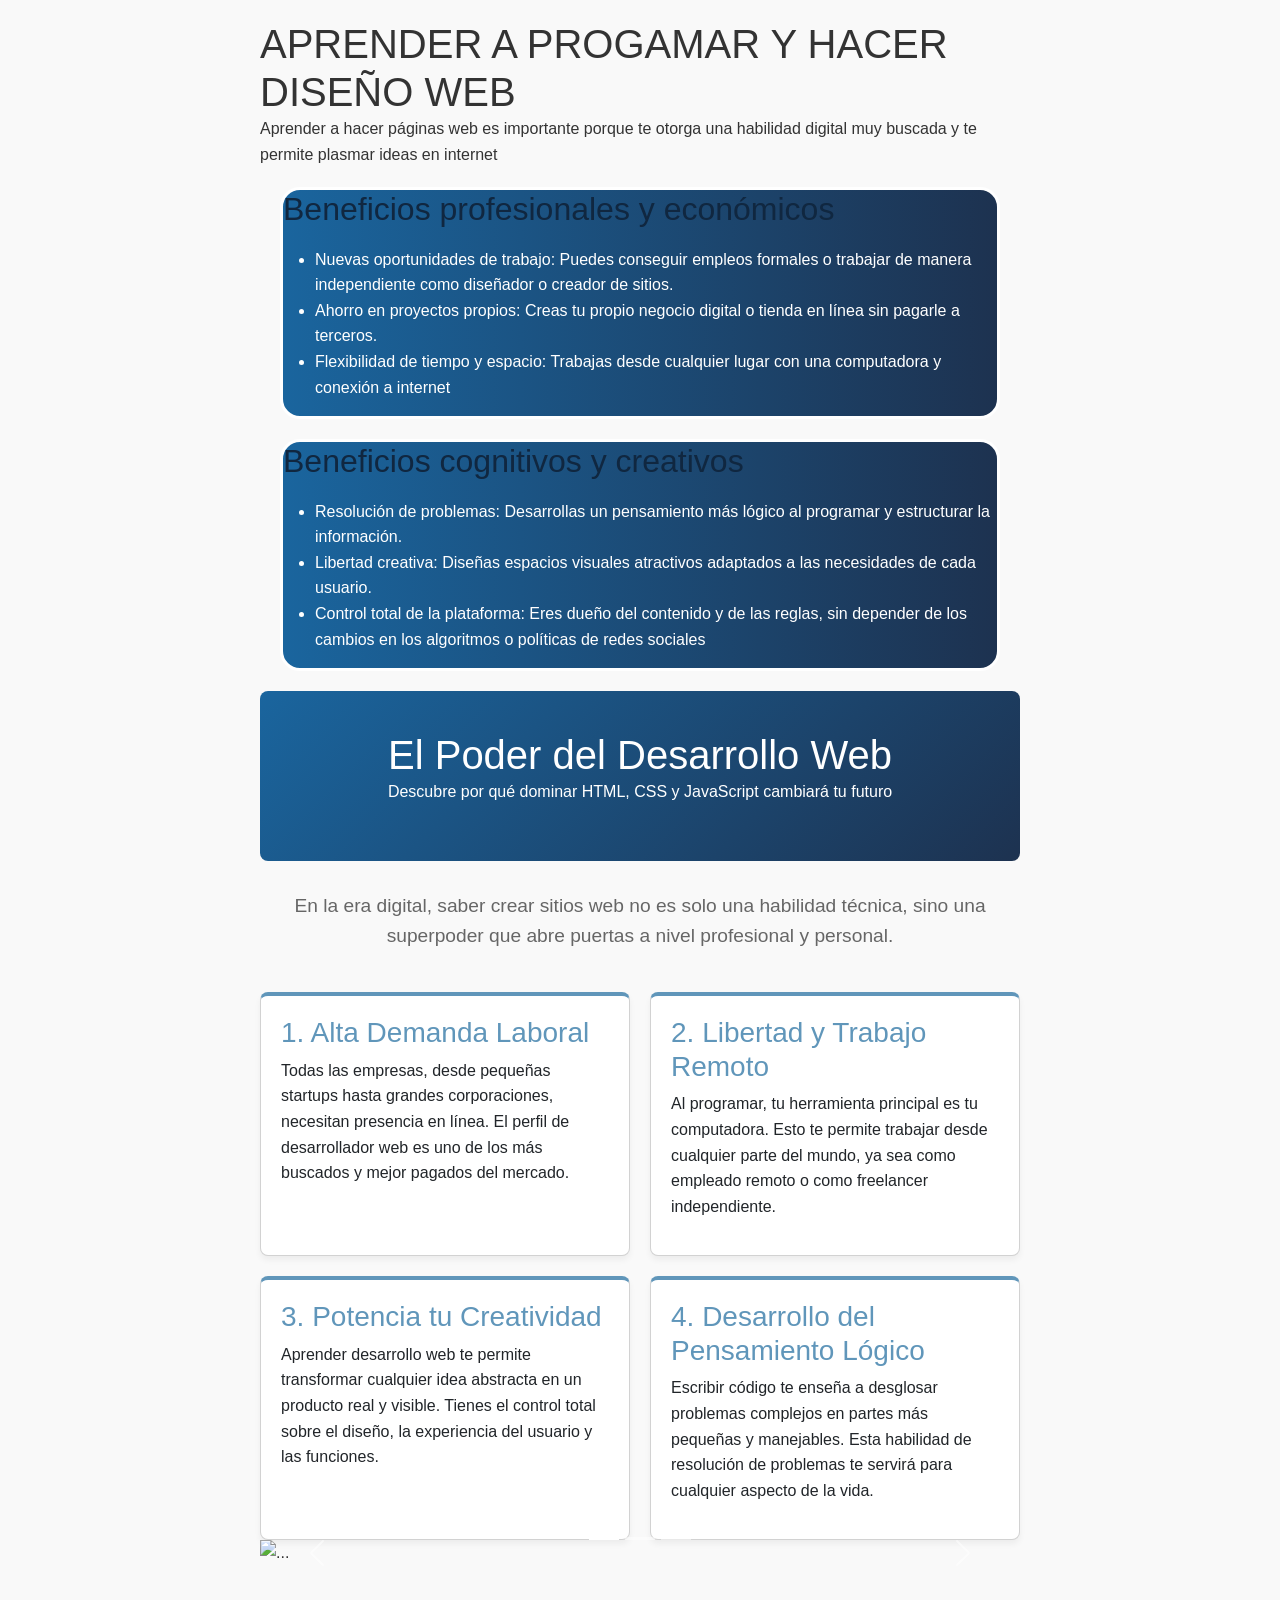
==== diseñoweb.html @ 7d5be882 "DISEÑO WEB HTML TERMINADO" ====
<!DOCTYPE html>
<html lang="en">
<head>
    <meta charset="UTF-8">
    <meta name="viewport" content="width=device-width, initial-scale=1.0">
    <title>Document</title>
    <link href="https://cdn.jsdelivr.net/npm/bootstrap@5.3.8/dist/css/bootstrap.min.css" rel="stylesheet" integrity="sha384-sRIl4kxILFvY47J16cr9ZwB07vP4J8+LH7qKQnuqkuIAvNWLzeN8tE5YBujZqJLB" crossorigin="anonymous">
    <link rel="stylesheet" href="diseñoweb.css">
</head>
<body>
    <div class="TITULO">
        <h1 class="COLORDETITULO">APRENDER A PROGAMAR Y HACER DISEÑO WEB</h1>
    </div>
<p class="verdana">Aprender a hacer páginas web es importante porque te otorga una habilidad digital muy buscada y te permite plasmar ideas en internet</p>
<div class="padre">
    <div class="hijo">
        <h2>Beneficios profesionales y económicos</h2>
        <ul>
            <li class="verdana">Nuevas oportunidades de trabajo: Puedes conseguir empleos formales o trabajar de manera independiente como diseñador o creador de sitios.</li>
            <li class="verdana">Ahorro en proyectos propios: Creas tu propio negocio digital o tienda en línea sin pagarle a terceros.</li>
            <li class="verdana">Flexibilidad de tiempo y espacio: Trabajas desde cualquier lugar con una computadora y conexión a internet</li>
        </ul>
    </div>
    <div class="hijo">
        <h2>Beneficios cognitivos y creativos</h2>
        <ul>
            <li class="verdana">Resolución de problemas: Desarrollas un pensamiento más lógico al programar y estructurar la información.</li>
            <li class="verdana">Libertad creativa: Diseñas espacios visuales atractivos adaptados a las necesidades de cada usuario.</li>
            <li class="verdana">Control total de la plataforma: Eres dueño del contenido y de las reglas, sin depender de los cambios en los algoritmos o políticas de redes sociales</li>
        </ul>

    </div>
</div>
<header>
        <h1>El Poder del Desarrollo Web</h1>
        <p class="verdana">Descubre por qué dominar HTML, CSS y JavaScript cambiará tu futuro</p>
    </header>

    <main>
        <p class="intro">En la era digital, saber crear sitios web no es solo una habilidad técnica, sino una superpoder que abre puertas a nivel profesional y personal.</p>

        <section class="grid">
            <article class="card">
                <h3>1. Alta Demanda Laboral</h3>
                <p>Todas las empresas, desde pequeñas startups hasta grandes corporaciones, necesitan presencia en línea. El perfil de desarrollador web es uno de los más buscados y mejor pagados del mercado.</p>
            </article>

            <article class="card">
                <h3>2. Libertad y Trabajo Remoto</h3>
                <p>Al programar, tu herramienta principal es tu computadora. Esto te permite trabajar desde cualquier parte del mundo, ya sea como empleado remoto o como freelancer independiente.</p>
            </article>

            <article class="card">
                <h3>3. Potencia tu Creatividad</h3>
                <p>Aprender desarrollo web te permite transformar cualquier idea abstracta en un producto real y visible. Tienes el control total sobre el diseño, la experiencia del usuario y las funciones.</p>
            </article>

            <article class="card">
                <h3>4. Desarrollo del Pensamiento Lógico</h3>
                <p>Escribir código te enseña a desglosar problemas complejos en partes más pequeñas y manejables. Esta habilidad de resolución de problemas te servirá para cualquier aspecto de la vida.</p>
            </article>
        </section>
    </main>




    <div id="carouselExampleCaptions" class="carousel slide">
  <div class="carousel-indicators">
    <button type="button" data-bs-target="#carouselExampleCaptions" data-bs-slide-to="0" class="active" aria-current="true" aria-label="Slide 1"></button>
    <button type="button" data-bs-target="#carouselExampleCaptions" data-bs-slide-to="1" aria-label="Slide 2"></button>
    <button type="button" data-bs-target="#carouselExampleCaptions" data-bs-slide-to="2" aria-label="Slide 3"></button>
  </div>
  <div class="carousel-inner">
    <div class="carousel-item active">
      <img src="https://encrypted-tbn0.gstatic.com/images?q=tbn:ANd9GcTEuktuHYKWmiWRpZgf4Tc0tvu0WJHD9cLUKNe-_oJGt-K_xBBvZifW_YR-&s=10" class="d-block w-100" alt="...">
      <div class="carousel-caption d-none d-md-block">
        <h5>HTML</h5>
        <p>TU BASE PARA INICIAR!</p>
      </div>
    </div>
    <div class="carousel-item">
      <img src="https://www.aulacreactiva.com/wp-content/uploads/2020/09/IMG-1-diseno-web.jpg" class="d-block w-100" alt="...">
      <div class="carousel-caption d-none d-md-block">
        <h5>CSS</h5>
        <p>DALE COLOR A TU PÁGINA!</p>
      </div>
    </div>
    <div class="carousel-item">
      <img src="https://encrypted-tbn0.gstatic.com/images?q=tbn:ANd9GcQey32yrCgSbZi_J9kesJC7BcVLIo-4_-cTwmnC8yP9jCj3RYqhPXUyL6pV&s=10" class="d-block w-100" alt="...">
      <div class="carousel-caption d-none d-md-block">
        <h5>JAVASCRIPT</h5>
        <p>EJECUTA TUS PÁGINAS!</p>
      </div>
    </div>
  </div>
  <button class="carousel-control-prev" type="button" data-bs-target="#carouselExampleCaptions" data-bs-slide="prev">
    <span class="carousel-control-prev-icon" aria-hidden="true"></span>
    <span class="visually-hidden">Previous</span>
  </button>
  <button class="carousel-control-next" type="button" data-bs-target="#carouselExampleCaptions" data-bs-slide="next">
    <span class="carousel-control-next-icon" aria-hidden="true"></span>
    <span class="visually-hidden">Next</span>
  </button>
</div>













    <footer>
        
    </footer>








<script src="https://cdn.jsdelivr.net/npm/bootstrap@5.3.8/dist/js/bootstrap.bundle.min.js" integrity="sha384-FKyoEForCGlyvwx9Hj09JcYn3nv7wiPVlz7YYwJrWVcXK/BmnVDxM+D2scQbITxI" crossorigin="anonymous"></script>
</body>
</html>
---- diseñoweb.css ----
.titulo{
    color: #000000;
    
}


h2 {
    margin-bottom: 18px;
    color: #102740;
    font-size: 2rem;
    font-family: 'Segoe UI', Tahoma, Geneva, Verdana, sans-serif;
}

.hijo{
    margin: 20px;
    border-radius: 20px;
    border-style: solid;
    color: #ffffff;
    background: linear-gradient(to right, #1a659e, #1d3250);
    font-family: 'Segoe UI', Tahoma, Geneva, Verdana, sans-serif;
}
body {
            font-family: 'Segoe UI', Tahoma, Geneva, Verdana, sans-serif;
            line-height: 1.6;
            color: #333;
            max-width: 800px;
            margin: 0 auto;
            padding: 20px;
            background-color: #f9f9f9;
        }
        header {
            text-align: center;
            padding: 40px 0;
            background: linear-gradient(135deg, #1a659e 0%, #1d3250 100%);
            color: white;
            border-radius: 8px;
            margin-bottom: 30px;
        }
        h1 {
            margin: 0;
            font-size: 2.5rem;
        }
        .intro {
            font-size: 1.2rem;
            color: #666;
            text-align: center;
            margin-bottom: 40px;
        }
        .grid {
            display: grid;
            grid-template-columns: repeat(auto-fit, minmax(250px, 1fr));
            gap: 20px;
        }
        .card {
            background: white;
            padding: 20px;
            border-radius: 8px;
            box-shadow: 0 4px 6px rgba(0,0,0,0.05);
            border-top: 4px solid #6096ba;
            border-style: solid;
        }
        .card h3 {
            margin-top: 0;
            color: #6096ba;
        }
        footer {
            text-align: center;
            margin-top: 50px;
            padding: 20px;
            font-size: 0.9rem;
            color: #777;
        }

        .verdana{
            font-family: 'Segoe UI', Tahoma, Geneva, Verdana, sans-serif;
        }
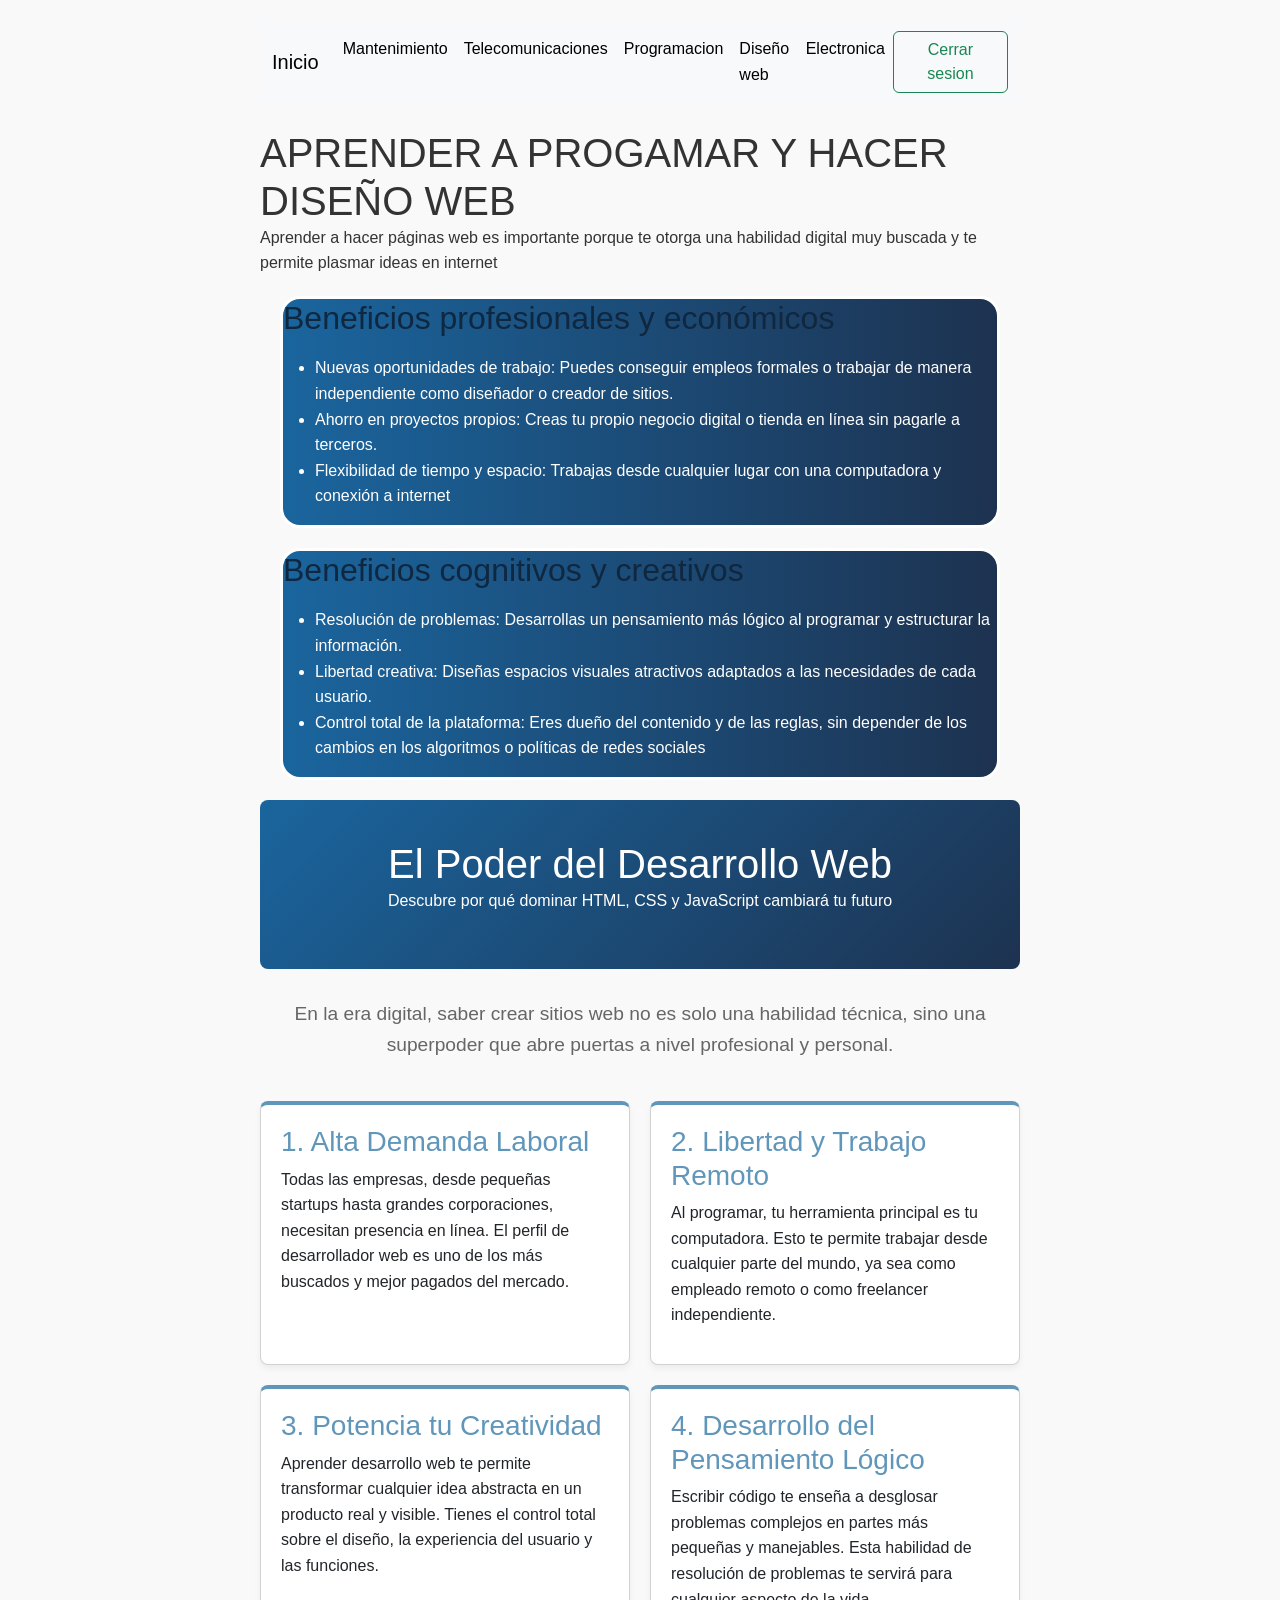
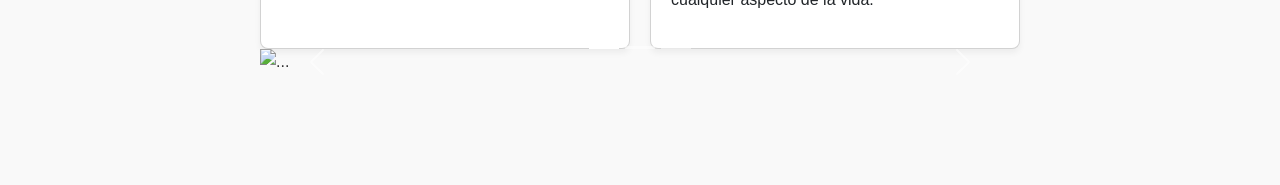
==== commit 183ed89c: "Configuracion de nav bar" ====
--- a/diseñoweb.html
+++ b/diseñoweb.html
@@ -6,8 +6,40 @@
     <title>Document</title>
     <link href="https://cdn.jsdelivr.net/npm/bootstrap@5.3.8/dist/css/bootstrap.min.css" rel="stylesheet" integrity="sha384-sRIl4kxILFvY47J16cr9ZwB07vP4J8+LH7qKQnuqkuIAvNWLzeN8tE5YBujZqJLB" crossorigin="anonymous">
     <link rel="stylesheet" href="diseñoweb.css">
+    <script src="jasperweb.js"></script>
 </head>
 <body>
+    <nav class="navbar navbar-expand-lg bg-body-tertiary">
+  <div class="container-fluid">
+    <a class="navbar-brand" href="MiCarrera.html">Inicio</a>
+    <button class="navbar-toggler" type="button" data-bs-toggle="collapse" data-bs-target="#navbarSupportedContent" aria-controls="navbarSupportedContent" aria-expanded="false" aria-label="Toggle navigation">
+      <span class="navbar-toggler-icon"></span>
+    </button>
+    <div class="collapse navbar-collapse" id="navbarSupportedContent">
+      <ul class="navbar-nav me-auto mb-2 mb-lg-0">
+        <li class="nav-item">
+          <a class="nav-link active" aria-current="page" href="Mantenimiento.html">Mantenimiento</a>
+        </li>
+        <li class="nav-item">
+          <a class="nav-link active" aria-current="page" href="Telecomunicaciones.html">Telecomunicaciones</a>
+        </li>
+        <li class="nav-item dropdown">
+          <a class="nav-link active" aria-current="page" href="Progra.html">Programacion</a>
+        </li>
+        <li class="nav-item">
+          <a class="nav-link active" aria-current="page" href="diseñoweb.html">Diseño web</a>
+        </li>
+        <li class="nav-item">
+          <a class="nav-link active" aria-current="page" href="ELECTRONICA.HTML">Electronica</a>
+        </li>
+      </ul>
+      <form class="d-flex" role="search" onsubmit="event.preventDefault();">
+        <button id="btnCerrarSesion" class="btn btn-outline-success" type="button" onclick="confirmarCierreSesion()">Cerrar sesion</button>
+      </form>
+    </div>
+  </div>
+</nav>
+    <br>
     <div class="TITULO">
         <h1 class="COLORDETITULO">APRENDER A PROGAMAR Y HACER DISEÑO WEB</h1>
     </div>
@@ -61,10 +93,6 @@
             </article>
         </section>
     </main>
-
-
-
-
     <div id="carouselExampleCaptions" class="carousel slide">
   <div class="carousel-indicators">
     <button type="button" data-bs-target="#carouselExampleCaptions" data-bs-slide-to="0" class="active" aria-current="true" aria-label="Slide 1"></button>
@@ -103,30 +131,9 @@
     <span class="visually-hidden">Next</span>
   </button>
 </div>
+    <footer>       
+    </footer>
+<script src="https://cdn.jsdelivr.net/npm/bootstrap@5.3.8/dist/js/bootstrap.bundle.min.js" integrity="sha384-FKyoEForCGlyvwx9Hj09JcYn3nv7wiPVlz7YYwJrWVcXK/BmnVDxM+D2scQbITxI" crossorigin="anonymous"></script>
 
-
-
-
-
-
-
-
-
-
-
-
-
-    <footer>
-        
-    </footer>
-
-
-
-
-
-
-
-
-<script src="https://cdn.jsdelivr.net/npm/bootstrap@5.3.8/dist/js/bootstrap.bundle.min.js" integrity="sha384-FKyoEForCGlyvwx9Hj09JcYn3nv7wiPVlz7YYwJrWVcXK/BmnVDxM+D2scQbITxI" crossorigin="anonymous"></script>
 </body>
 </html>
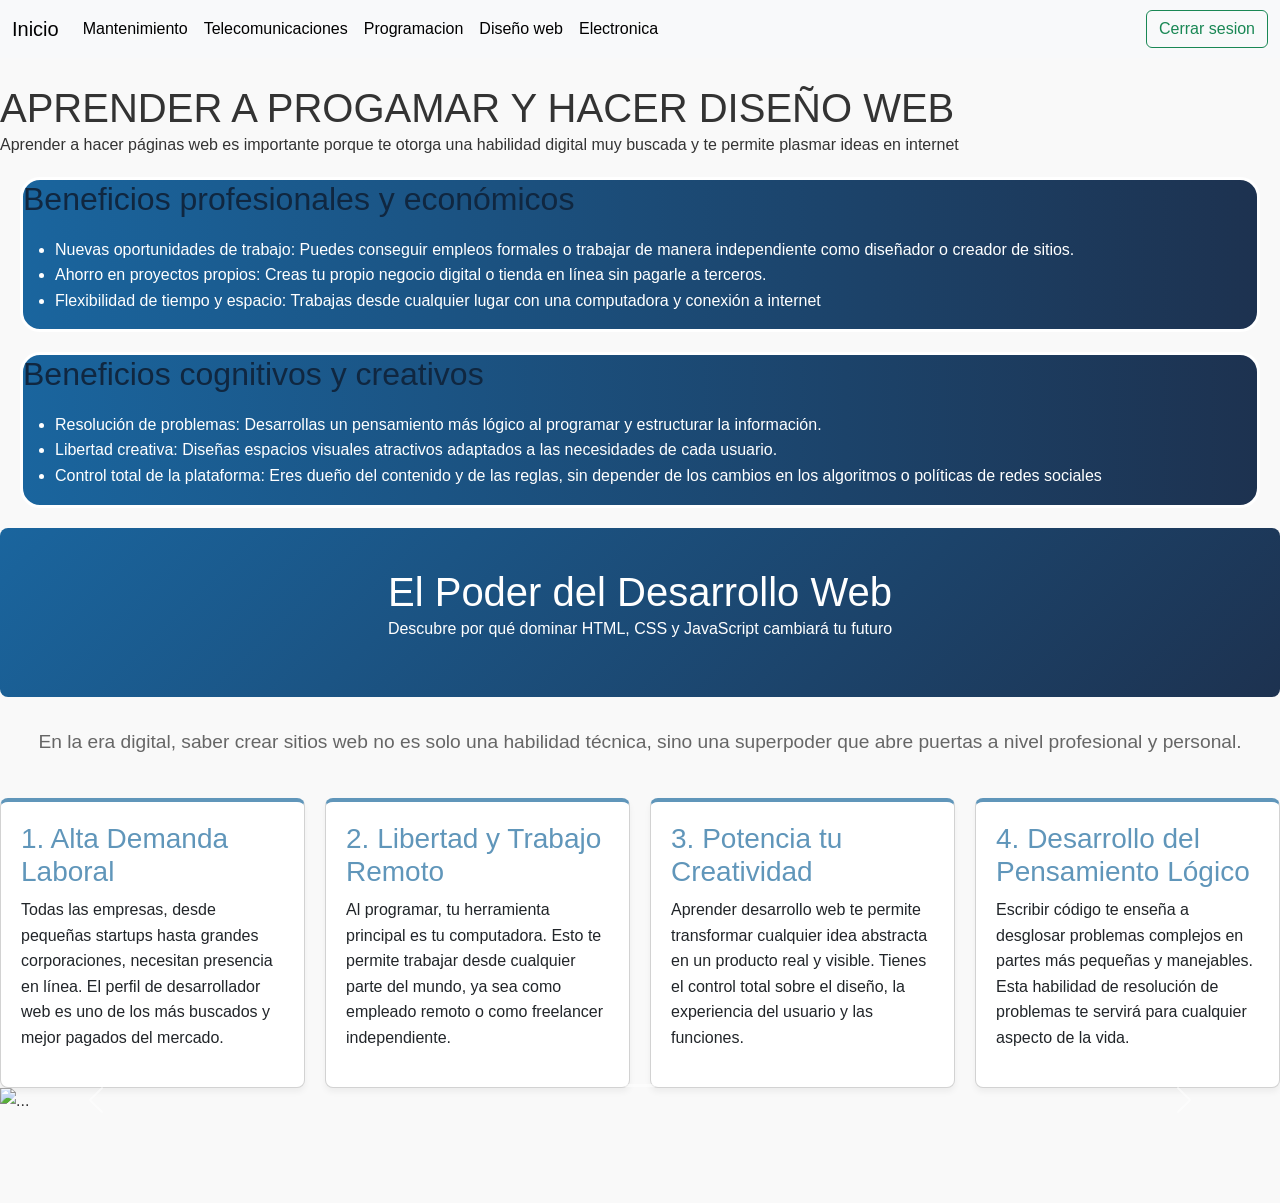
==== commit abb124cb: "Actualizacion de nav bar" ====
--- a/diseñoweb.html
+++ b/diseñoweb.html
@@ -9,7 +9,7 @@
     <script src="jasperweb.js"></script>
 </head>
 <body>
-    <nav class="navbar navbar-expand-lg bg-body-tertiary">
+<nav class="navbar navbar-expand-lg bg-body-tertiary">
   <div class="container-fluid">
     <a class="navbar-brand" href="MiCarrera.html">Inicio</a>
     <button class="navbar-toggler" type="button" data-bs-toggle="collapse" data-bs-target="#navbarSupportedContent" aria-controls="navbarSupportedContent" aria-expanded="false" aria-label="Toggle navigation">
@@ -39,7 +39,7 @@
     </div>
   </div>
 </nav>
-    <br>
+<br>
     <div class="TITULO">
         <h1 class="COLORDETITULO">APRENDER A PROGAMAR Y HACER DISEÑO WEB</h1>
     </div>
@@ -131,9 +131,8 @@
     <span class="visually-hidden">Next</span>
   </button>
 </div>
-    <footer>       
-    </footer>
+<footer>       
+</footer>
+</body>
 <script src="https://cdn.jsdelivr.net/npm/bootstrap@5.3.8/dist/js/bootstrap.bundle.min.js" integrity="sha384-FKyoEForCGlyvwx9Hj09JcYn3nv7wiPVlz7YYwJrWVcXK/BmnVDxM+D2scQbITxI" crossorigin="anonymous"></script>
-
-</body>
 </html>
--- a/diseñoweb.css
+++ b/diseñoweb.css
@@ -23,9 +23,7 @@
             font-family: 'Segoe UI', Tahoma, Geneva, Verdana, sans-serif;
             line-height: 1.6;
             color: #333;
-            max-width: 800px;
             margin: 0 auto;
-            padding: 20px;
             background-color: #f9f9f9;
         }
         header {
